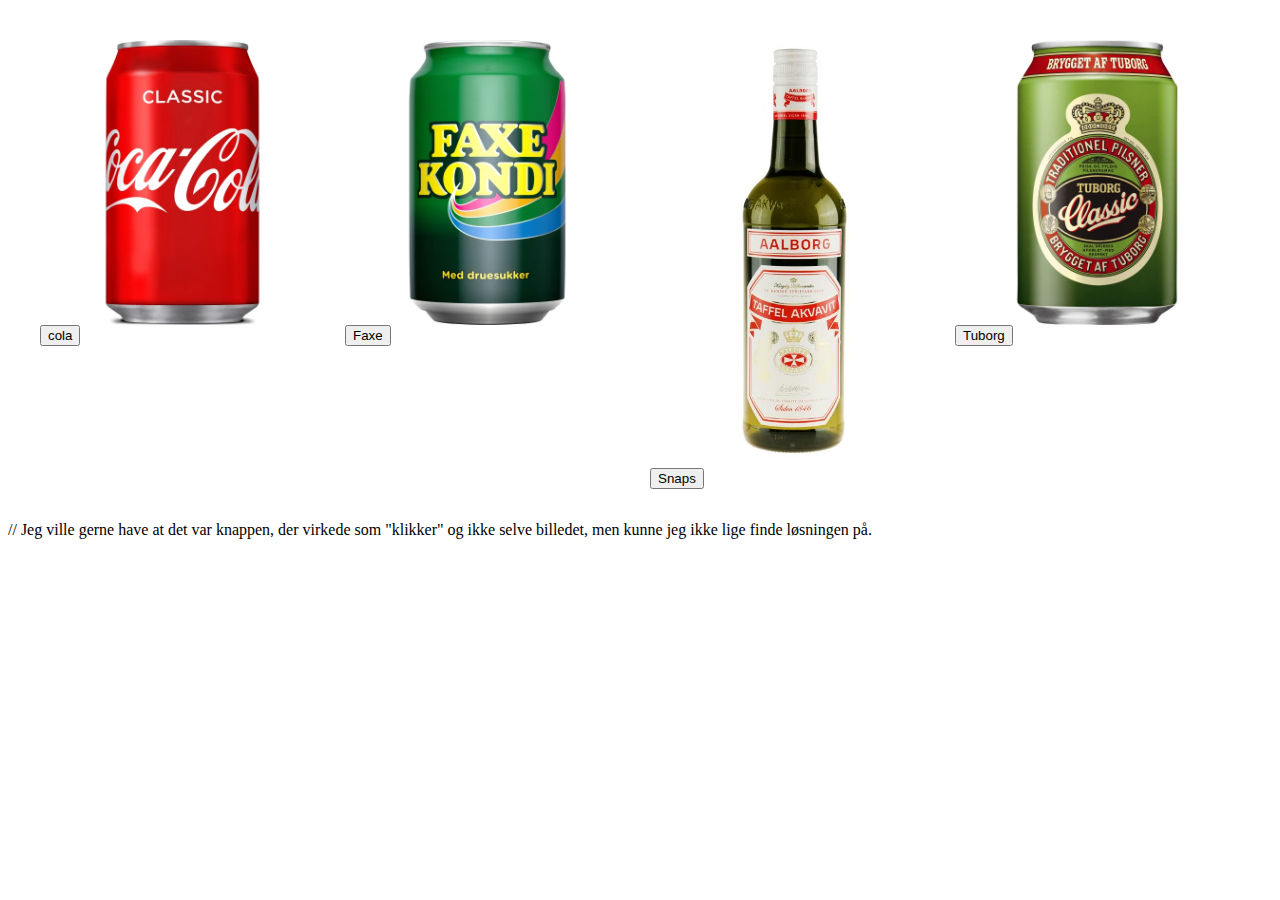
==== javascript-øvelser/øvelse-one/Index.html @ 609b0d87 "Øvelser" ====
<!DOCTYPE html>
<html lang="da">
<head>
    <meta charset="UTF-8">
    <meta name="viewport" content="width=device-width, initial-scale=1.0">
    <title>Forside - Bjørns Tøjbutik</title>
    <link rel="stylesheet" href="styles.css">
</head>
<body>
    <header>
       
    </header>

    <main>
        <section class="frontpage-gallery">
            <div  class="image-box">
                <img src="./foto/cola.jpg" alt="cola" id="colaElement">
                <button id="colaElement">cola</button>
            </div>

            <div class="image-box">
                <img src="./foto/faxe.jpg" alt="faxe" id="faxeElement">
                <button id="faxeElement">Faxe</button>
            </div>

            <div class="image-box">
                <img src="./foto/snaps.jpg" alt="snaps" id="snapsElement">
                <button id="snapsElement">Snaps</button>
            </div>

            <div class="image-box">
                <img src="./foto/øl.jpg" alt="øl" id="ølElement"  >
                <button id="ølElement">Tuborg</button>
            </div>
        </section>
    </main>
   
    <script src="js.js"></script>
</body>
</html>

// Jeg ville gerne have at det var knappen, der virkede som "klikker" og 
ikke selve billedet, men kunne jeg ikke lige finde løsningen på.
---- javascript-øvelser/øvelse-one/styles.css ----
/* Forside gallerisektion styling */
.frontpage-gallery {
    display: grid;
    grid-template-columns: repeat(auto-fit, minmax(200px, 1fr));
    gap: 20px;
    padding: 2rem;
}

.image-box1 {
    background-color: #f0f0f0;
    border: 1px solid #ddd;
    border-radius: 8px;
    overflow: hidden;
    transition: transform 0.3s ease, background-color 0.3s ease;
}
.image-box2 {
    background-color: #f0f0f0;
    border: 1px solid #ddd;
    border-radius: 8px;
    overflow: hidden;
    transition: transform 0.3s ease, background-color 0.3s ease;
}

.image-box img {
    width: 100%;
    height: auto;
    display: block;
    border-radius: 5px;
}

.image-box:hover {
    transform: translateY(-5px);
    background-color: #e9e9e9;
}
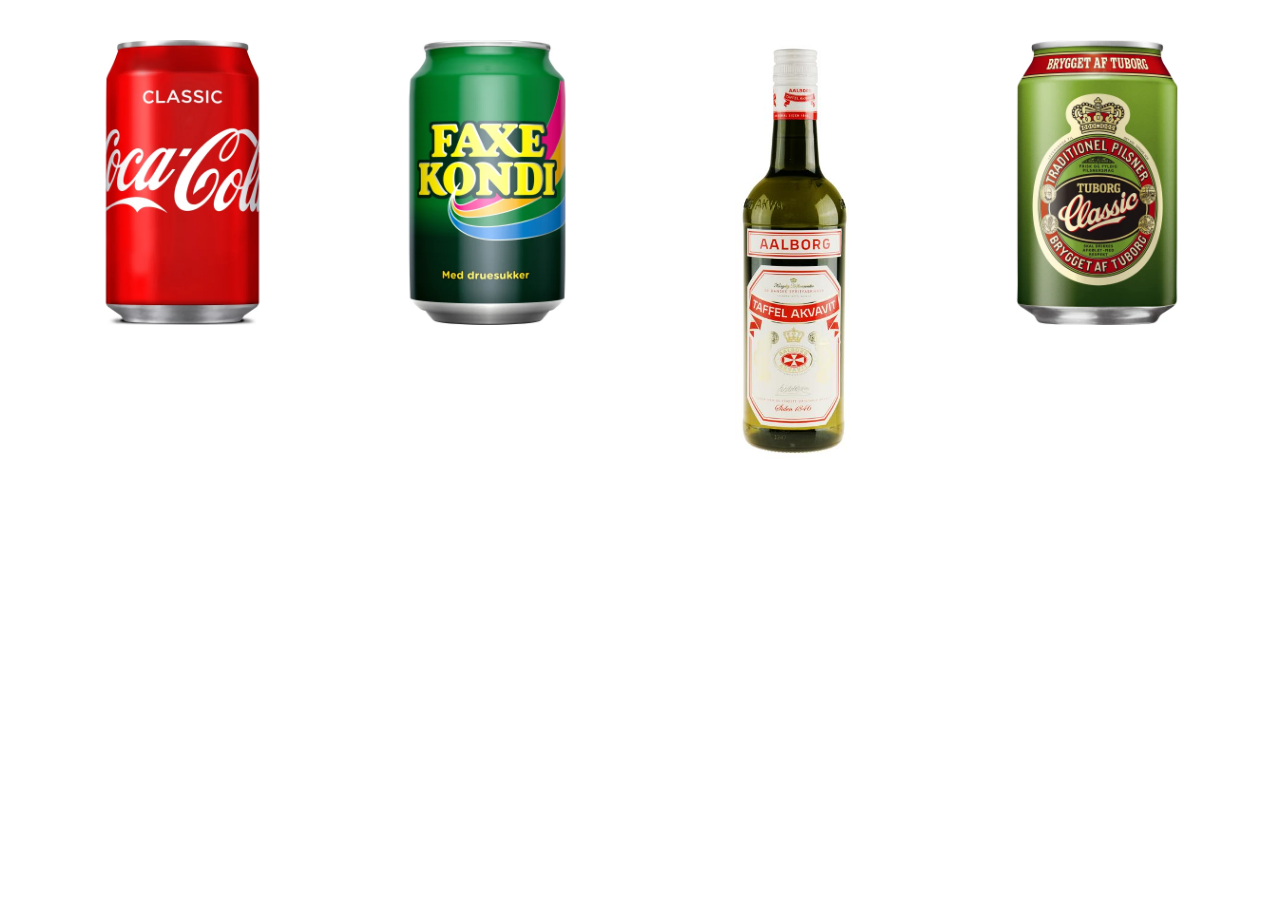
==== commit 31e6a849: "produkt færdig" ====
--- a/javascript-øvelser/øvelse-one/Index.html
+++ b/javascript-øvelser/øvelse-one/Index.html
@@ -15,22 +15,22 @@
         <section class="frontpage-gallery">
             <div  class="image-box">
                 <img src="./foto/cola.jpg" alt="cola" id="colaElement">
-                <button id="colaElement">cola</button>
+               
             </div>
 
             <div class="image-box">
                 <img src="./foto/faxe.jpg" alt="faxe" id="faxeElement">
-                <button id="faxeElement">Faxe</button>
+              
             </div>
 
             <div class="image-box">
                 <img src="./foto/snaps.jpg" alt="snaps" id="snapsElement">
-                <button id="snapsElement">Snaps</button>
+                
             </div>
 
             <div class="image-box">
                 <img src="./foto/øl.jpg" alt="øl" id="ølElement"  >
-                <button id="ølElement">Tuborg</button>
+               
             </div>
         </section>
     </main>
@@ -39,5 +39,3 @@
 </body>
 </html>
 
-// Jeg ville gerne have at det var knappen, der virkede som "klikker" og 
-ikke selve billedet, men kunne jeg ikke lige finde løsningen på. 